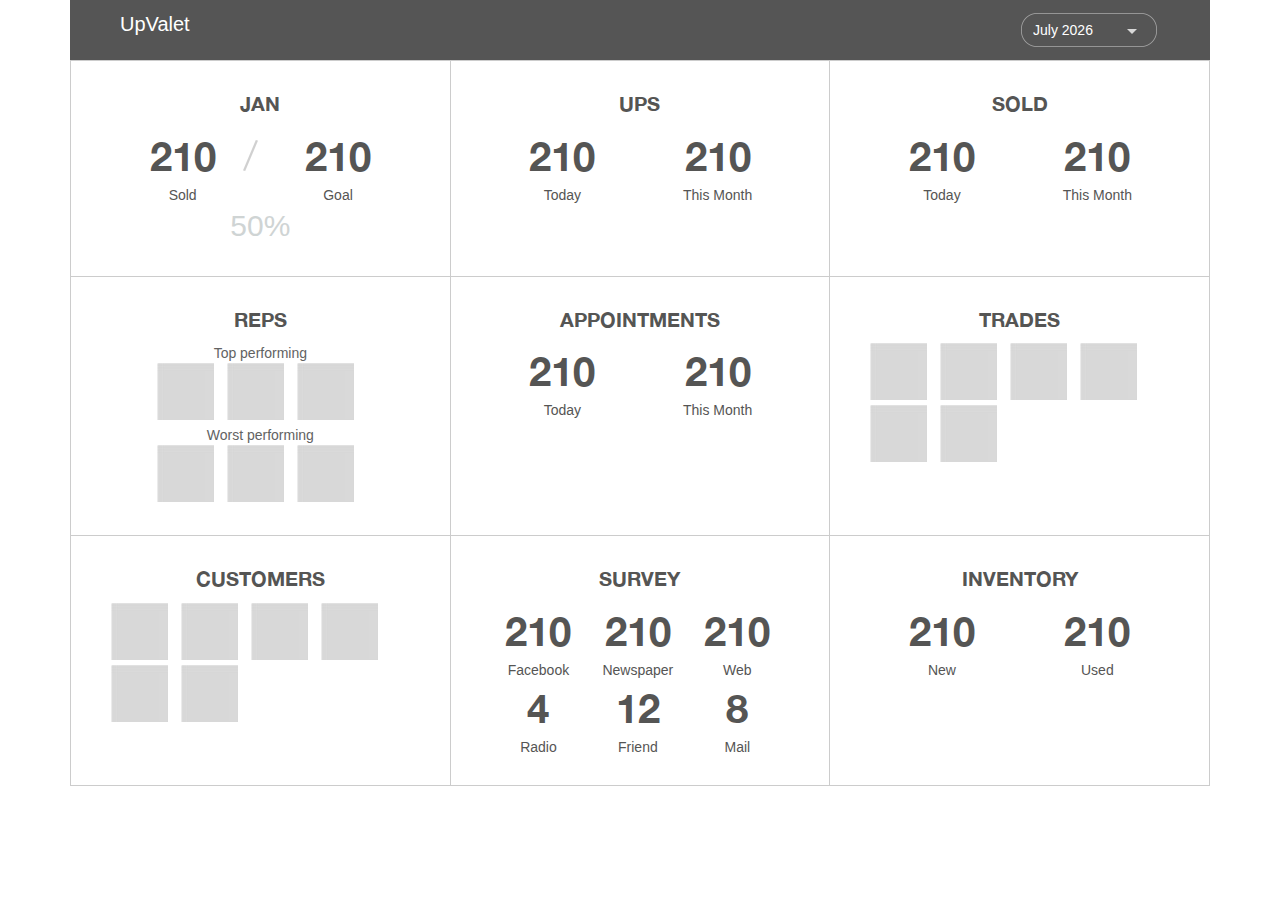
==== html/index.html @ fab0bd3a "initial commit" ====
<!DOCTYPE html>
<html lang="en" ng-app="myApp">
<head>
<meta charset="utf-8">
<meta http-equiv="X-UA-Compatible" content="IE=edge">
<meta name="viewport" content="initial-scale=1.0, maximum-scale=1.0, minimum-scale=1.0, user-scalable=no">
<meta name="apple-mobile-web-app-capable" content="yes">
<meta name="apple-touch-fullscreen" content="yes">
<meta name="description" content="">
<meta name="author" content="">
<link rel="icon" href="../../favicon.ico">
<title>Upvalet</title>
<link href="css/bootstrap.min.css" rel="stylesheet">
<link href="css/style.css" rel="stylesheet">
<link href="css/daterangepicker.css" rel="stylesheet">
<link href="css/mediaqueries.css" rel="stylesheet">
<!-- HTML5 shim and Respond.js for IE8 support of HTML5 elements and media queries -->
<!--[if lt IE 9]>
     <script src="js/html5shiv.min.js"></script>
     <script src="js/respond.min.js"></script>
<![endif]-->
</head>
<body>
<div ng-view></div>
<script src="js/jquery-1.11.1.min.js"></script> 
<script src="js/bootstrap.min.js"></script> 
<script src="js/angular.min.js"></script> 
<script src="js/angular-route.js"></script> 
<script src="js/ui-bootstrap-tpls-0.12.0.min.js"></script> 
<script src="js/daterangepicker.js"></script> 
<script src="js/controllers.js"></script> 
<script src="js/app.js"></script>
</body>
</html>
---- html/css/style.css ----
@font-face {
	font-family: 'HelveticaNeueBold';
	src: url('../fonts/HelveticaNeueBold.eot');
	src: url('../fonts/HelveticaNeueBold.eot?#iefix') format('embedded-opentype'), url('../fonts/HelveticaNeueBold.woff2') format('woff2'), url('../fonts/HelveticaNeueBold.woff') format('woff'), url('../fonts/HelveticaNeueBold.ttf') format('truetype'), url('../fonts/HelveticaNeueBold.svg#HelveticaNeueBold') format('svg');
	font-weight: normal;
	font-style: normal;
}
body {
	font-family: Arial;
}
header {
	background-color: #555555;
	padding: 13px 20px 13px 50px;
}
ul,p,h3 {
	margin: 0;
	padding: 0;
}
h1 {
	color: #FFF;
	margin: 0;
	padding: 0;
	font-size: 20px;
	float: left;
}
.table_container {
	display: table;
	width: 100%;
	border-collapse: collapse;
}
.table-row {
	display: table-row;
	text-align: center;
}
.col {
	display: table-cell;
	border: 1px solid #CCC;
	width: 30%;
	padding: 28px 0 28px 0;
}
.t_heading {
	color: #555554;
	font-family: 'HelveticaNeueBold';
	font-size: 20px;
	text-transform: uppercase;
	margin-bottom: 10px;
}
.btm_li ul li {
	color: #555554;
	font-family: 'HelveticaNeueBold';
	font-size: 40px;
	list-style: none;
	display: inline-block;
	width: 40%;
}
.btm_li ul li span {
	display: block;
	font-weight: normal;
	font-size: 14px;
	font-family: Arial;
}
.percentage {
	font-size: 30px;
	color: #cfd4d4;
}
.reps_section li, .img_section ul li {
	display: inline-block;
	margin: 0 9px 5px 0;
	list-style: none;
}
.img_section ul, .survey_li ul {
	text-align: left;
	padding: 0 40px 0 40px;
}
.reps_section p {
	color: #626262;
}
.main_section {
	margin-bottom: 50px;
}
.survey_li ul li {
	width: 32%;
	text-align: center;
}
.jan_list li{background:url(../images/line.png) no-repeat right 12px;}
.jan_list li:last-child{background:none;}
/*.select_date{
    overflow: hidden;
    width: 136px;
}*/
.select_date .form-control{background:url(../images/btn.png) no-repeat;background-color:transparent;border:none;
width:154px;color:#FFF;box-shadow:none;}
.select_date .dropdown-menu{min-width:254px;}
---- html/css/daterangepicker.css ----
/*!
 * Datepicker for Bootstrap
 *
 * Copyright 2012 Stefan Petre
 * Licensed under the Apache License v2.0
 * http://www.apache.org/licenses/LICENSE-2.0
 *
 */.clearfix{*zoom:1}.clearfix:before,.clearfix:after{display:table;content:"";line-height:0}.clearfix:after{clear:both}.hide-text{font:0/0 a;color:transparent;text-shadow:none;background-color:transparent;border:0}.input-block-level{display:block;width:100%;min-height:30px;-webkit-box-sizing:border-box;-moz-box-sizing:border-box;box-sizing:border-box}.bootstrap-datetimepicker-widget{top:0;left:0;width:250px;padding:4px;margin-top:1px;z-index:3000;-webkit-border-radius:4px;-moz-border-radius:4px;border-radius:4px}.bootstrap-datetimepicker-widget:before{content:'';display:inline-block;border-left:7px solid transparent;border-right:7px solid transparent;border-bottom:7px solid #ccc;border-bottom-color:rgba(0,0,0,0.2);position:absolute;top:-7px;left:6px}.bootstrap-datetimepicker-widget:after{content:'';display:inline-block;border-left:6px solid transparent;border-right:6px solid transparent;border-bottom:6px solid #fff;position:absolute;top:-6px;left:7px}.bootstrap-datetimepicker-widget.pull-right:before{left:auto;right:6px}.bootstrap-datetimepicker-widget.pull-right:after{left:auto;right:7px}.bootstrap-datetimepicker-widget>ul{list-style-type:none;margin:0}.bootstrap-datetimepicker-widget .timepicker-hour,.bootstrap-datetimepicker-widget .timepicker-minute,.bootstrap-datetimepicker-widget .timepicker-second{width:100%;font-weight:bold;font-size:1.2em}.bootstrap-datetimepicker-widget table[data-hour-format="12"] .separator{width:4px;padding:0;margin:0}.bootstrap-datetimepicker-widget .datepicker>div{display:none}.bootstrap-datetimepicker-widget .picker-switch{text-align:center}.bootstrap-datetimepicker-widget table{width:100%;margin:0}.bootstrap-datetimepicker-widget td,.bootstrap-datetimepicker-widget th{text-align:center;width:20px;height:20px;-webkit-border-radius:4px;-moz-border-radius:4px;border-radius:4px}.bootstrap-datetimepicker-widget td.day:hover,.bootstrap-datetimepicker-widget td.hour:hover,.bootstrap-datetimepicker-widget td.minute:hover,.bootstrap-datetimepicker-widget td.second:hover{background:#eee;cursor:pointer}.bootstrap-datetimepicker-widget td.old,.bootstrap-datetimepicker-widget td.new{color:#999}.bootstrap-datetimepicker-widget td.active,.bootstrap-datetimepicker-widget td.active:hover{color:#fff;background-color:#006dcc;background-image:-moz-linear-gradient(top,#08c,#04c);background-image:-webkit-gradient(linear,0 0,0 100%,from(#08c),to(#04c));background-image:-webkit-linear-gradient(top,#08c,#04c);background-image:-o-linear-gradient(top,#08c,#04c);background-image:linear-gradient(to bottom,#08c,#04c);background-repeat:repeat-x;filter:progid:DXImageTransform.Microsoft.gradient(startColorstr='#ff0088cc',endColorstr='#ff0044cc',GradientType=0);border-color:#04c #04c #002a80;border-color:rgba(0,0,0,0.1) rgba(0,0,0,0.1) rgba(0,0,0,0.25);*background-color:#04c;filter:progid:DXImageTransform.Microsoft.gradient(enabled = false);color:#fff;text-shadow:0 -1px 0 rgba(0,0,0,0.25)}.bootstrap-datetimepicker-widget td.active:hover,.bootstrap-datetimepicker-widget td.active:hover:hover,.bootstrap-datetimepicker-widget td.active:active,.bootstrap-datetimepicker-widget td.active:hover:active,.bootstrap-datetimepicker-widget td.active.active,.bootstrap-datetimepicker-widget td.active:hover.active,.bootstrap-datetimepicker-widget td.active.disabled,.bootstrap-datetimepicker-widget td.active:hover.disabled,.bootstrap-datetimepicker-widget td.active[disabled],.bootstrap-datetimepicker-widget td.active:hover[disabled]{color:#fff;background-color:#04c;*background-color:#003bb3}.bootstrap-datetimepicker-widget td.active:active,.bootstrap-datetimepicker-widget td.active:hover:active,.bootstrap-datetimepicker-widget td.active.active,.bootstrap-datetimepicker-widget td.active:hover.active{background-color:#039 \9}.bootstrap-datetimepicker-widget td.disabled,.bootstrap-datetimepicker-widget td.disabled:hover{background:0;color:#999;cursor:not-allowed}.bootstrap-datetimepicker-widget td span{display:block;width:47px;height:54px;line-height:54px;float:left;margin:2px;cursor:pointer;-webkit-border-radius:4px;-moz-border-radius:4px;border-radius:4px}.bootstrap-datetimepicker-widget td span:hover{background:#eee}.bootstrap-datetimepicker-widget td span.active{color:#fff;background-color:#006dcc;background-image:-moz-linear-gradient(top,#08c,#04c);background-image:-webkit-gradient(linear,0 0,0 100%,from(#08c),to(#04c));background-image:-webkit-linear-gradient(top,#08c,#04c);background-image:-o-linear-gradient(top,#08c,#04c);background-image:linear-gradient(to bottom,#08c,#04c);background-repeat:repeat-x;filter:progid:DXImageTransform.Microsoft.gradient(startColorstr='#ff0088cc',endColorstr='#ff0044cc',GradientType=0);border-color:#04c #04c #002a80;border-color:rgba(0,0,0,0.1) rgba(0,0,0,0.1) rgba(0,0,0,0.25);*background-color:#04c;filter:progid:DXImageTransform.Microsoft.gradient(enabled = false);color:#fff;text-shadow:0 -1px 0 rgba(0,0,0,0.25)}.bootstrap-datetimepicker-widget td span.active:hover,.bootstrap-datetimepicker-widget td span.active:active,.bootstrap-datetimepicker-widget td span.active.active,.bootstrap-datetimepicker-widget td span.active.disabled,.bootstrap-datetimepicker-widget td span.active[disabled]{color:#fff;background-color:#04c;*background-color:#003bb3}.bootstrap-datetimepicker-widget td span.active:active,.bootstrap-datetimepicker-widget td span.active.active{background-color:#039 \9}.bootstrap-datetimepicker-widget td span.old{color:#999}.bootstrap-datetimepicker-widget td span.disabled,.bootstrap-datetimepicker-widget td span.disabled:hover{background:0;color:#999;cursor:not-allowed}.bootstrap-datetimepicker-widget th.switch{width:145px}.bootstrap-datetimepicker-widget th.next,.bootstrap-datetimepicker-widget th.prev{font-size:21px}.bootstrap-datetimepicker-widget th.disabled,.bootstrap-datetimepicker-widget th.disabled:hover{background:0;color:#999;cursor:not-allowed}.bootstrap-datetimepicker-widget thead tr:first-child th{cursor:pointer}.bootstrap-datetimepicker-widget thead tr:first-child th:hover{background:#eee}.input-append.date .add-on i,.input-prepend.date .add-on i{display:block;cursor:pointer;width:16px;height:16px}.bootstrap-datetimepicker-widget.left-oriented:before{left:auto;right:6px}.bootstrap-datetimepicker-widget.left-oriented:after{left:auto;right:7px}
---- html/css/mediaqueries.css ----
@media only screen and (min-width : 992px) and (max-width : 1199px) {

}
@media only screen and (max-width : 768px){
.survey_li ul{padding:0 19px 0 19px;}
.survey_li ul li{font-size:33px;}
.img_section ul{padding:0 29px;}
.img_section ul li{margin:0 0 5px 0;}
	
	}
@media only screen and (max-width : 767px){

.col{display:block;width:100%;border-bottom:none;}
}
@media only screen and (max-width : 336px){
	h1{float:none;text-align:center;margin-bottom:5px;}
	.select_outer {
    float: left !important;
   
    width: 168px;
}
	header{padding:10px;}
	}
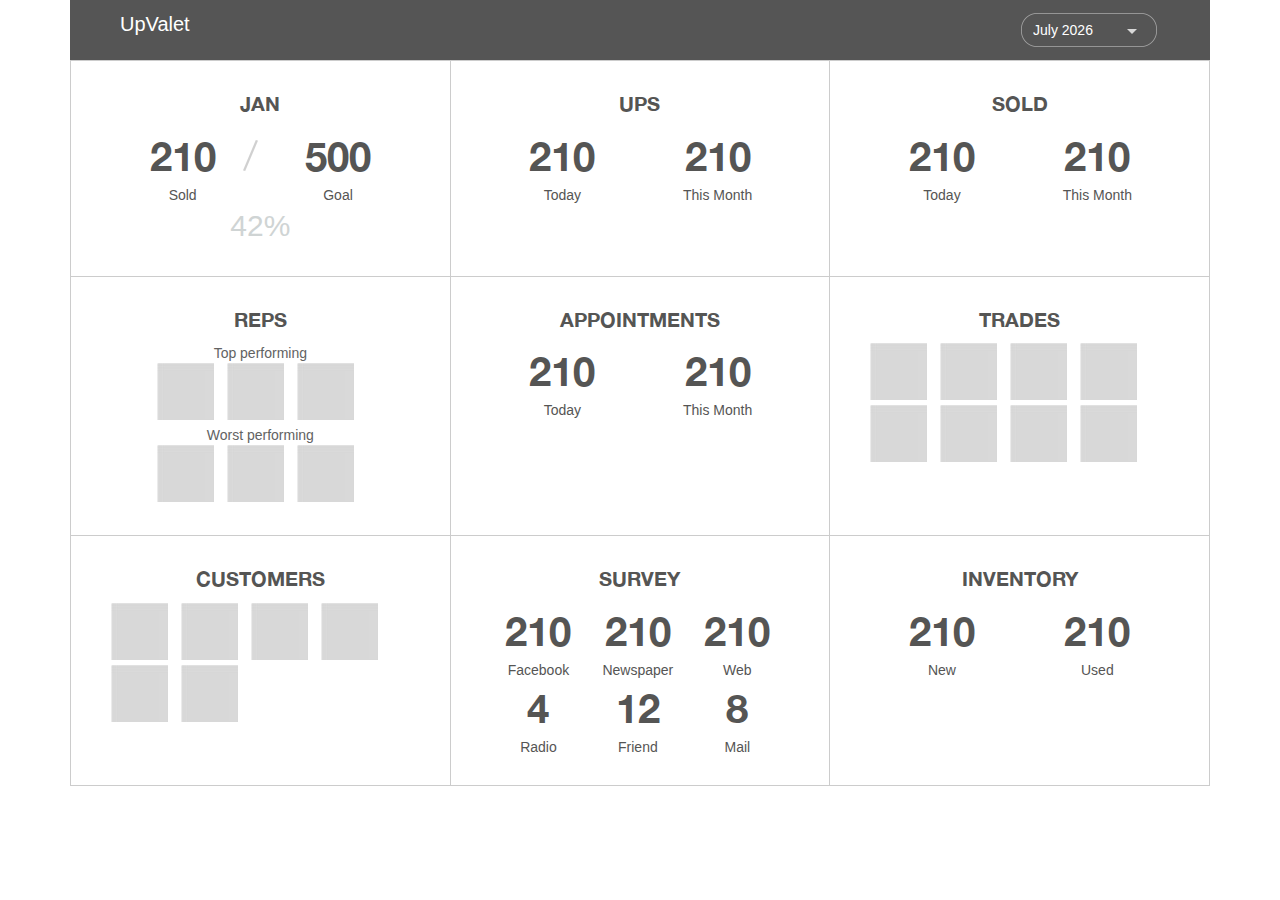
==== commit 96185438: "Initial API Integration" ====
--- a/html/index.html
+++ b/html/index.html
@@ -1,5 +1,5 @@
 <!DOCTYPE html>
-<html lang="en" ng-app="myApp">
+<html lang="en" ng-app="myApp" ng-controller="Pagetitle">
 <head>
 <meta charset="utf-8">
 <meta http-equiv="X-UA-Compatible" content="IE=edge">
@@ -9,7 +9,7 @@
 <meta name="description" content="">
 <meta name="author" content="">
 <link rel="icon" href="../../favicon.ico">
-<title>Upvalet</title>
+<title ng-bind-template="{{title}}"></title>
 <link href="css/bootstrap.min.css" rel="stylesheet">
 <link href="css/style.css" rel="stylesheet">
 <link href="css/daterangepicker.css" rel="stylesheet">
--- a/html/css/style.css
+++ b/html/css/style.css
@@ -23,6 +23,8 @@
 	font-size: 20px;
 	float: left;
 }
+.pad_l_0{padding-left:0;}
+.pad_r_0{padding-right:0;}
 .table_container {
 	display: table;
 	width: 100%;
@@ -84,10 +86,37 @@
 }
 .jan_list li{background:url(../images/line.png) no-repeat right 12px;}
 .jan_list li:last-child{background:none;}
-/*.select_date{
-    overflow: hidden;
-    width: 136px;
-}*/
 .select_date .form-control{background:url(../images/btn.png) no-repeat;background-color:transparent;border:none;
 width:154px;color:#FFF;box-shadow:none;}
 .select_date .dropdown-menu{min-width:254px;}
+.innerheader {text-align:center;}
+.innerheader h1{float:none;display:inline-block;}
+.backbtn{float:left;color:#FFF;font-size:16px;background:url(../images/back-arrow.png) no-repeat left 4px;padding-left:20px;}
+.backbtn:hover,.backbtn:focus{color:#FFF;}
+.main_section_inner{background-color:#e6e6e6;padding:30px 30px 10px 30px;margin-bottom:50px;}
+.trade_block{background-color:#d8d8d8;width:530px;margin:0 20px 20px 0;min-height:200px;float:left;}
+.trade_block:nth-child(2n){margin:0;}
+.trade_heading{background-color:#FFF;height:100px;padding:10px;}
+.trade_heading h3{color:#585550;font-size:16px;font-weight:bold;}
+.trade_heading p{color:#585550;font-size:14px;}
+.trade_block ul{overflow:hidden;margin:0 0 0 1px;}
+.trade_block ul li{border:1px solid #d2d2d2;width:176px;float:left;height:180px;list-style:none;text-align:center;}
+.inventory_block{width:262px;float:left;margin:0 10px 10px 0;height:258px;position:relative;}
+.inventory_image{background-color:#d8d8d8;height:197px;display:table;text-align:center;width:100%;}
+.inventory_image span{vertical-align:middle;display: table-cell;}
+.inventory_btm{padding:5px 10px 5px 10px; background-color:#FFF;height:60px;}
+.inventory_btm p,.circle_img p{color:#53524e;font-size:12px;font-weight:600;}
+.inventory_block:nth-child(4n){margin:0 0 10px 0;}
+.sales_block .inventory_btm p{color:#53524e;font-size:20px;font-weight:600;}
+.sales_block .inventory_btm p span{color:#53524e;font-size:14px;font-weight:400;display:block;}
+.circle_img{position:absolute;text-align:center;bottom: 20px;left: 32%;}
+.circle_img .img{width:94px;height:94px;-webkit-border-radius: 50px;
+-moz-border-radius: 50px;
+border-radius: 50px;background-color:#e6e6e6;overflow:hidden;}
+.circle_img p{font-size:14px;}
+.rect_img{position:absolute;bottom:5px;left:35%;text-align:center;}
+.rect_img .img{width:94px;height:94px;background-color:#e6e6e6;overflow:hidden;margin-bottom:5px;}
+.rect_img  p{color:#525051;font-size:12px;line-height:14px;}
+.rect_img  p a{color:#525051;}
+.trade_section .trade_block ul li{display:table;}
+.trade_section .trade_block ul li .trade_img{vertical-align:middle;display:table-cell;}
--- a/html/css/mediaqueries.css
+++ b/html/css/mediaqueries.css
@@ -1,17 +1,36 @@
 
 @media only screen and (min-width : 992px) and (max-width : 1199px) {
+	.trade_block{width:430px;}
+	.trade_block ul li{width:143px;}
+	.inventory_block{width:212px;}
 
 }
+@media only screen and (max-width : 991px){
+	.trade_block{width:100%;margin:0 0 10px 0 !important;}
+	.trade_block ul li{width:33.3%;}
+	.inventory_block{width:213px;height:auto;margin-bottom:10px;}
+	.inventory_block:nth-child(4n){margin:0 10px 10px 0;}
+	.inventory_block:nth-child(3n){margin:0 0 10px 0;}
+	
+	
+	}
 @media only screen and (max-width : 768px){
 .survey_li ul{padding:0 19px 0 19px;}
 .survey_li ul li{font-size:33px;}
 .img_section ul{padding:0 29px;}
 .img_section ul li{margin:0 0 5px 0;}
+
+
 	
 	}
 @media only screen and (max-width : 767px){
 
 .col{display:block;width:100%;border-bottom:none;}
+.trade_block ul li{width:100%;}
+.trade_heading .col-md-6,.inventory_btm .col-md-6{width:100%;text-align:left;padding:0;}
+.trade_heading,.inventory_btm{height:auto;}
+.customer_section .inventory_btm{height:60px;}
+.inventory_block{width:100%;margin:0 0 10px 0!important}
 }
 @media only screen and (max-width : 336px){
 	h1{float:none;text-align:center;margin-bottom:5px;}
